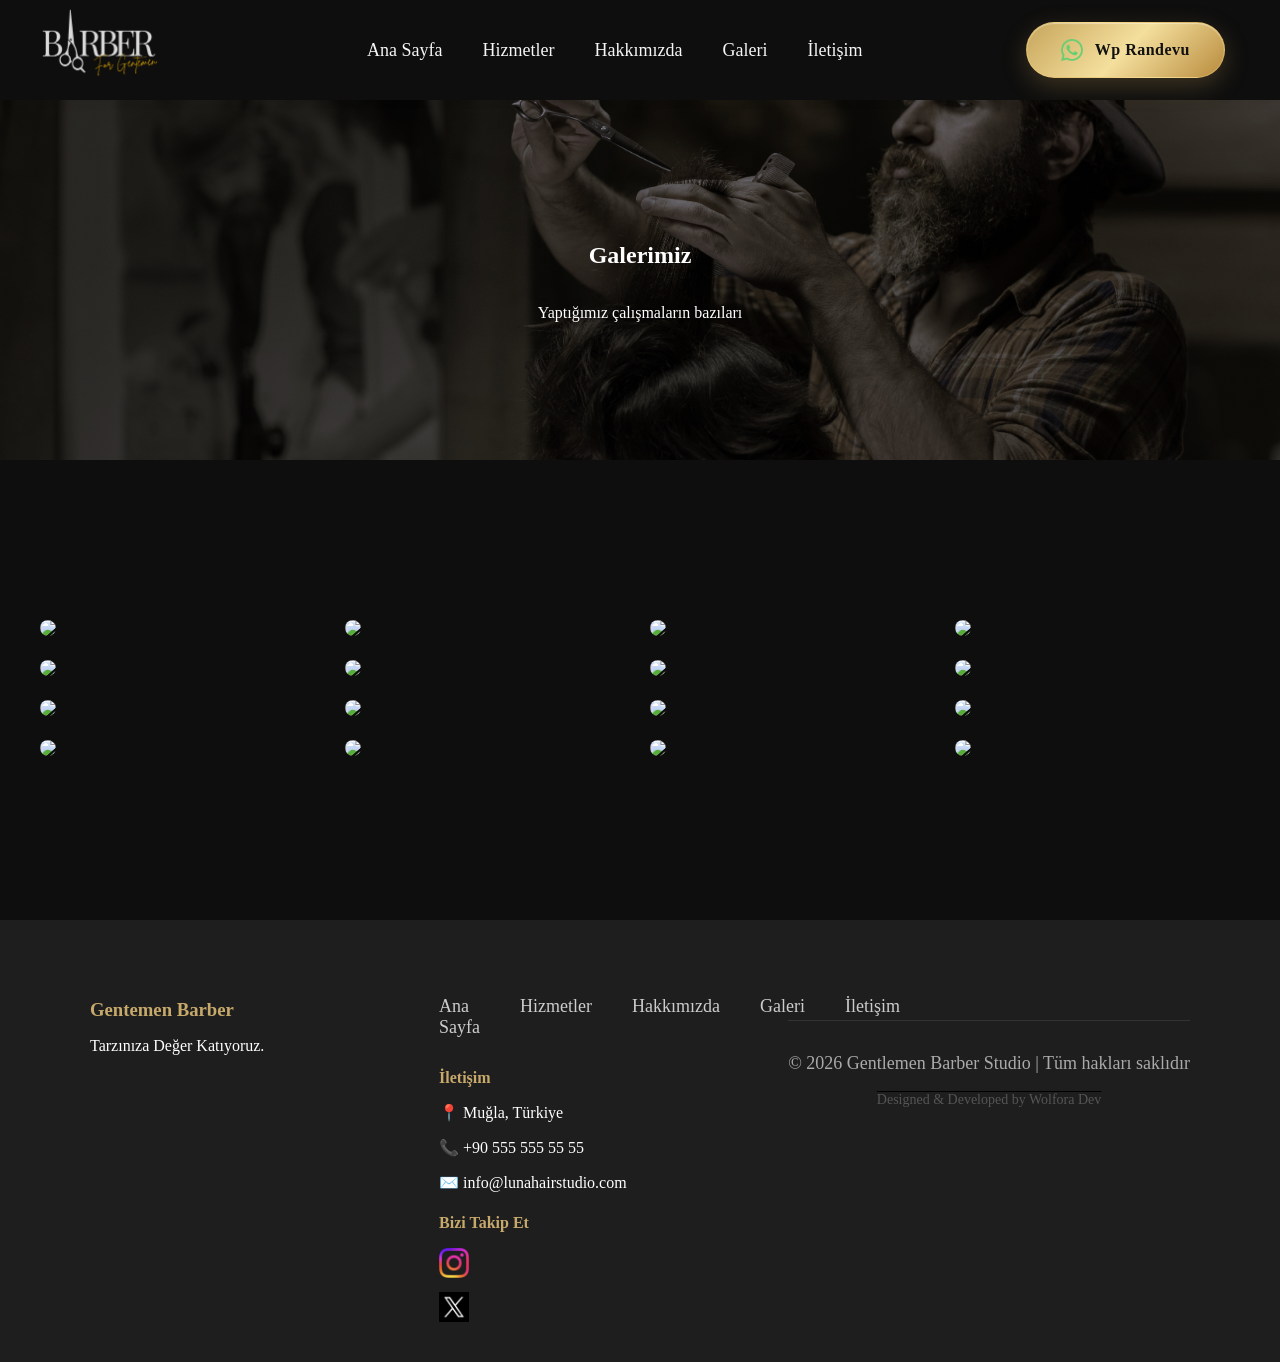
==== galeri.html @ 25ba68ae "Add files via upload" ====
<!DOCTYPE html>
<html>

<head>
    <link rel="stylesheet" href="style.css">
    <link href="https://cdnjs.cloudflare.com/ajax/libs/lightbox2/2.11.4/css/lightbox.min.css" rel="stylesheet">
</head>

<body>
   <header>
 <nav class="navbar">

    <div class="logo">
      <a href="index.html"><img src="photos/Borcelle BARBER.png" alt="Gentlemen Barber"></a>
    </div>

    <ul class="nav-links">
      <div class="close-menu">✕</div>
      <li><a href="index.html" class="active">Ana Sayfa</a></li>
      <li><a href="index.html#services" >Hizmetler</a></li>
      <li><a href="index.html#about" >Hakkımızda</a></li>
      <li><a href="index.html#home-gallery" >Galeri</a></li>
      <li><a href="index.html#contact">İletişim</a></li>
    </ul>

  <div class="nav-right">
     <a href="https://wa.me/905?text=Merhaba, randevu almak istiyorum." class="contact-whatsapp">
    <img src="photos/whatsapp.png" alt="whatsapp">
    <span>Wp Randevu</span>
  </a>
    </button>
    <div class="menu-overlay"></div>
    <div class="menu-toggle">☰</div>
  </div>
  </nav>
</header>
 <section id="gallery-hero">
  <h1>Galerimiz</h1>
  <p>Yaptığımız çalışmaların bazıları</p>
</section>




<section id="gallery">

  <div class="gallery-container">
        <a href="photos/galeri-foto.jpg" data-lightbox="test">
            <img src="photos/galeri-foto.jpg" width="200">
        </a>

         <a href="photos/galeri-foto.jpg" data-lightbox="test">
            <img src="photos/galeri-foto.jpg" width="200">
        </a>

         <a href="photos/galeri-foto.jpg" data-lightbox="test">
            <img src="photos/galeri-foto.jpg" width="200">
        </a>

         <a href="photos/galeri-foto.jpg" data-lightbox="test">
            <img src="photos/galeri-foto.jpg" width="200"> </a>


       <a href="photos/galeri-foto.jpg" data-lightbox="test">
            <img src="photos/galeri-foto.jpg" width="200">
        </a>

        <a href="photos/galeri-foto.jpg" data-lightbox="test">
            <img src="photos/galeri-foto.jpg" width="200">
        </a>

        <a href="photos/galeri-foto.jpg" data-lightbox="test">
            <img src="photos/galeri-foto.jpg" width="200">
        </a>

        <a href="photos/galeri-foto.jpg" data-lightbox="test">
            <img src="photos/galeri-foto.jpg" width="200">
        </a>

        <a href="photos/galeri-foto.jpg" data-lightbox="test">
            <img src="photos/galeri-foto.jpg" width="200">
        </a>

         <a href="photos/galeri-foto.jpg" data-lightbox="test">
            <img src="photos/galeri-foto.jpg" width="200">
        </a>

        <a href="photos/galeri-foto.jpg" data-lightbox="test">
            <img src="photos/galeri-foto.jpg" width="200">
        </a>

        <a href="photos/galeri-foto.jpg" data-lightbox="test">
            <img src="photos/galeri-foto.jpg" width="200">
        </a>


        <a href="photos/galeri-foto.jpg" data-lightbox="test">
            <img src="photos/galeri-foto.jpg" width="200">
        </a>

         <a href="photos/galeri-foto.jpg" data-lightbox="test">
            <img src="photos/galeri-foto.jpg" width="200">
        </a>

        <a href="photos/galeri-foto.jpg" data-lightbox="test">
            <img src="photos/galeri-foto.jpg" width="200">
        </a>

        <a href="photos/galeri-foto.jpg" data-lightbox="test">
            <img src="photos/galeri-foto.jpg" width="200">
        </a>
     </div>
    </section>
















  <footer id="footer">

  <div class="footer-container">

    <!-- LOGO -->
    <div class="footer-box">
      <h3>Gentemen Barber</h3>
      <p>Tarzınıza Değer Katıyoruz.</p>
    </div>

    <!-- MENÜ -->
    <div class="footer-box">

     <ul class="nav-links">
      <div class="close-menu">✕</div>
     <li><a href="index.html">Ana Sayfa</a></li>
        <li><a href="index.html#services">Hizmetler</a></li>
        <li><a href="index.html#about">Hakkımızda</a></li>
        <li><a href="index.html#home-gallery">Galeri</a></li>
      <li><a href="index.html#contact">İletişim</a></li>
    </ul>

    <!-- İLETİŞİM -->
    <div class="footer-box">
      <h4>İletişim</h4>
      <p>📍 Muğla, Türkiye</p>
      <p>📞 +90 555 555 55 55</p>
      <p>✉️ info@lunahairstudio.com</p>
    </div>

    <!-- SOSYAL -->
    <div class="footer-box">
      <h4>Bizi Takip Et</h4>
      <ul>
       <li><a href="https://www.instagram.com/"><img src="photos/insta.png" alt="Instagram"></a></li>
       <li><a href="https://twitter.com/"><img src="photos/X.png" alt="X"></a></li>
      </ul>
  

    </div>

  </div>

  <div class="footer-bottom">
    <p>© 2026 Gentlemen Barber Studio | Tüm hakları saklıdır</p> <p class="signature">Designed & Developed by Wolfora Dev</p>
  </div>

</footer>











<script>
const counters = document.querySelectorAll(".stat-box h2");

const animateCounter = (counter) => {
  const text = counter.innerText;
  const target = parseInt(text);

  if (isNaN(target)) return;

  const duration = 1000;
  const startTime = performance.now();

  // 🔥 smooth easeInOut
  const easeInOut = (t) => {
    return t < 0.5
      ? 4 * t * t * t
      : 1 - Math.pow(-2 * t + 2, 3) / 2;
  };

  const update = (currentTime) => {
    const elapsed = currentTime - startTime;
    const progress = Math.min(elapsed / duration, 1);

    const eased = easeInOut(progress);
    const value = Math.floor(eased * target);

    if (text.includes("+")) {
      counter.innerText = value + "+";
    } else if (text.includes("%")) {
      counter.innerText = value + "%";
    } else {
      counter.innerText = value;
    }

    if (progress < 1) {
      requestAnimationFrame(update);
    } else {
      counter.innerText = text;
    }
  };

  requestAnimationFrame(update);
};

const observer = new IntersectionObserver((entries, observer) => {
  entries.forEach(entry => {
    if (entry.isIntersecting) {
      animateCounter(entry.target);
      observer.unobserve(entry.target);
    }
  });
}, { threshold: 0.5 });

counters.forEach(counter => {
  observer.observe(counter);
});
</script>





<script src="https://unpkg.com/aos@2.3.1/dist/aos.js"></script>

<script>
  AOS.init({
    duration: 1000,  /* animasyon süresi */
    once: true       /* sadece 1 kez çalışır */
  });
</script>

<script>
document.addEventListener("DOMContentLoaded", () => {

  // NAVBAR ELEMENTLERİ
  const menuToggle = document.querySelector(".menu-toggle");
  const navLinks = document.querySelector(".nav-links");
  const closeMenu = document.querySelector(".close-menu");
  const links = document.querySelectorAll(".nav-links a");
  const overlay = document.querySelector(".menu-overlay");

  // 🔥 HAMBURGER
  menuToggle.addEventListener("click", () => {
    navLinks.classList.toggle("active");
    overlay.classList.toggle("active");
  });

  // 🔥 X BUTONU
  closeMenu.addEventListener("click", () => {
    navLinks.classList.remove("active");
    overlay.classList.remove("active");
  });

  // 🔥 OVERLAY
  overlay.addEventListener("click", () => {
    navLinks.classList.remove("active");
    overlay.classList.remove("active");
  });

  // 🔥 LİNKE BASINCA MENÜ KAPANIR
  links.forEach(link => {
    link.addEventListener("click", () => {
      navLinks.classList.remove("active");
      overlay.classList.remove("active");
    });
  });

  // 🔥 SCROLL ACTIVE LINK (ASİL OLAY)
  const sections = document.querySelectorAll("section, header");

  window.addEventListener("scroll", () => {
    let current = "";

    sections.forEach(section => {
      const sectionTop = section.offsetTop - 120;
      const sectionHeight = section.offsetHeight;

      if (
        window.scrollY >= sectionTop &&
        window.scrollY < sectionTop + sectionHeight
      ) {
        current = section.getAttribute("id");
      }
    });

    links.forEach(link => {
      link.classList.remove("active");

      if (link.getAttribute("href") === "#" + current) {
        link.classList.add("active");
      }
    });
  });

  // 🔥 SLIDER
  let slides = document.querySelectorAll(".slide");
  let index = 0;

  function changeSlide() {
    slides[index].classList.remove("active");
    index = (index + 1) % slides.length;
    slides[index].classList.add("active");
  }

  setInterval(changeSlide, 4000);

});
</script>


    <script src="https://code.jquery.com/jquery-3.6.0.min.js"></script>
        <script src="https://cdnjs.cloudflare.com/ajax/libs/lightbox2/2.11.4/js/lightbox.min.js"></script>
</body>

</html>
---- style.css ----
html {
  scroll-behavior: smooth;
}

body {
  margin: 0;
  overflow-x:hidden;
  background: #0E0E0E;
}

html, body {
  overflow-x: clip;
  width: 100%;
}



header {
  background: #0E0E0E;
  position: sticky;  
  top: 0;
  z-index: 1000;
  box-shadow: 0 2px 10px rgba(0, 0, 0, 0.05);
}

.navbar {
  display: flex;
  align-items: center;
  justify-content: space-between;

  
  padding: 0 40px;


  max-width: 1200px;
  margin: auto;
}




/* hamburger gizli (desktop) */
.menu-toggle {
  margin-left: auto;
  /* sağa iter */
  display: none;
  font-size: 28px;
  cursor: pointer;
}

.close-menu {
  display: none;
  /* EN ÖNEMLİ */
  color: #eeeaea;
}


.nav-links a.active {
  color: #C6A96B !important;
}


.logo {
  display: flex;
  align-items: center;
}

.logo img {
  display: block;

  max-height: 100px;
  max-width: 150px;
}

.nav-links {
  list-style: none;
  display: flex;
  gap: 40px;
  /*margin gibi exstra boşluk eklemeden halleder*/
}

.nav-links a {
  text-decoration: none;
  color: #F5F5F5;
  position: relative;
  /*alt çizginin referansı(absulute)*/
  transition: 0.3s;
  /*transition burada çünkü hoverda olsaydı sadece üzerine geldiğinde çalışırdı.*/
  font-size: 18px;
  font-weight: 500;
}

/* Hover efekti */
.nav-links a:hover {
  color: #C6A96B;
}

/* Alt çizgi animasyon */
.nav-links a::after {
  content: "";
  /*before, after yazarken content belirtmek zorunlu, fakat burada şekil oluşturuyoruz o yüzden boş*/
  position: absolute;
  width: 0;
  height: 2px;
  /*alt çizgi kalınlığı*/
  background: #C6A96B;
  left: 0;
  bottom: -5px;
  /*alt çizgi ve yazı arasındaki boşluk*/
  transition: 0.3s;
}

.nav-links a:hover::after {
  width: 100%;
}

.nav-right {
  display: flex;
  align-items: center;
  gap: 15px;
}




@media (max-width: 768px) {

  .menu-toggle {
    display: block; /* hamburger görünür */
    color:#F5F5F5;
    
  }

  
  .logo img {
    max-height: 60px;
    max-width: 120px;
  }

   .nav-links a {
    font-size: 16px;
  }
  .nav-links {
    position: fixed;
    top: 0;
    right: -100%;

    list-style: none;
    padding-top: 80px;
    padding-left: 40px;
    margin: 0;
    width: 75%;
    max-width: 260px;
    height: 100vh;
    overflow-y: auto;

    background: #1E1E1E;
    text-align: left;
    gap: 25px;
    flex-direction: column;
   
    align-items: flex-start;
    justify-content: flex-start;
    display: flex;
    transition: 0.3s;
    z-index: 999;
  }

  .nav-links li {
    width: 100%;
    max-width: 200px;
    min-width: 0;
    text-align: left;
    padding: 1px 0;
    border-bottom: 0.3px solid #dcd5d5;
    display: flex;
    justify-content: left;
    margin: 1px 0;

  }

  .nav-links a {
    display: inline-block;
    text-align: left;
  }

  .nav-links li a {
    color: white;
  }

.nav-links a.active {
  color: #C6A96B ;
}


  .nav-links li:last-child {
  border-bottom: none;
}

  .nav-links.active {
    right: 0;
  }

  .close-menu {
    display: block;
    position: absolute;
    top: 20px;
    right: 20px;
    font-weight: bold;
    font-size: 28px;
    cursor: pointer;
  }
  .menu-overlay {
  position: fixed;
  inset: 0;
  background: rgba(0,0,0,0.5);

  opacity: 0;
  visibility: hidden;

  transition: 0.3s;
  z-index: 998;
}
.menu-overlay.active {
  opacity: 1;
  visibility: visible;

}


}





















.hero {
  display: flex;
  justify-content: center;
  height: 80vh;
  align-items: center;
  text-align: center;
  position: relative;
 
}


.slider {
  position: absolute;
  width: 100%;
  height: 100%;
}

.slide {
  position: absolute;
  width: 100%;
  height: 100%;
  background-size: cover;
  background-position: center;

  opacity: 0;
  transition: 1s;
}


.hero img {
  height: 83vh;
}

.slide.active {
  opacity: 1;
}



/* içerik */
.hero-content {
  position: relative;
  z-index: 2;
  /*sliderın üstünde görünmesi için*/
  color: white;
  padding: 200px 100px 100px 100px;
}


/* BAŞLIK */
.hero h1 {
  font-size: 48px;
  margin-bottom: 15px;
  color: #ffffff;
  text-shadow: 0 4px 15px rgba(0, 0, 0, 0.6);

}

/* ALT YAZI */
.hero p {
  font-size: 18px;
  margin-bottom: 25px;
  color: #e0e0e0;
  text-shadow: 0 2px 10px rgba(0, 0, 0, 0.5);
}

.contact-bar {
  display: flex;
  align-items: center;
  gap: 50px;
  margin-top: 150px;
  
}

.contact-bar a {
  font-family: Raleway;
}

/* 📞 TELEFON */
.contact-phone {
  display: flex;
  align-items: center;
  gap: 8px;

  color: #F5F5F5;
  text-decoration: none;
  font-size: 16px;
  transition: 0.3s;
}

.contact-phone .icon {
  font-size: 16px;
}

.contact-phone:hover {
  color: #A88F6B;
}

/* 💬 WHATSAPP BUTON */
.contact-whatsapp{
    display:inline-flex;
    align-items:center;
    justify-content:center;
    gap:12px;

    padding:16px 34px;

    background:linear-gradient(135deg,#c7a55b,#f4df9d,#b88b3d);
    border:1px solid rgba(255,215,120,.35);
    border-radius:50px;

    color:#111;
    text-decoration:none;
    font-size:16px;
    font-weight:600;
    letter-spacing:.5px;

    box-shadow:
        0 8px 25px rgba(199,165,91,.25),
        inset 0 1px 1px rgba(255,255,255,.4);

    transition:all .35s ease;

    position:relative;
    overflow:hidden;
}

.contact-whatsapp::before{
    content:"";
    position:absolute;
    top:0;
    left:-120%;
    width:60%;
    height:100%;

    background:linear-gradient(
        120deg,
        transparent,
        rgba(255,255,255,.45),
        transparent
    );

    transition:left .8s ease;
}

.contact-whatsapp:hover::before{
    left:150%;
}

.contact-whatsapp:hover{
    transform:translateY(-4px);
    box-shadow:
        0 15px 35px rgba(199,165,91,.35);
}

.contact-whatsapp:active{
    transform:translateY(-1px);
}

.contact-whatsapp img{
    width:22px;
    height:22px;
    transition:transform .35s ease;
}

.contact-whatsapp:hover img{
    transform:rotate(-8deg) scale(1.08);
}

.contact-whatsapp span{
    white-space:nowrap;
}




.location {
  display: block;
  text-align: center;
  margin-top: 20px;

  color: #CFCFCF;
  font-size: 16px;
  text-decoration: none;

  transition: 0.3s;
}

.location:hover {
  color: #A88F6B;
}

@media (max-width: 768px) {

  .hero {
    height: 90vh;
  }

  .hero-content {
    padding: 120px 20px 60px 20px;
  }

  .hero h1 {
    font-size: 32px;
    margin-bottom: 10px;
  }

  .hero p {
    font-size: 15px;
    margin-bottom: 20px;
  }

  .contact-bar {
    flex-direction: column;
    gap: 20px;
    margin-top: 40px;
  }

  .contact-phone {
    font-size: 15px;
  }

  .contact-whatsapp {
    padding: 12px 26px;
    font-size: 15px;
    gap: 8px;
  }

  .contact-whatsapp img {
    width: 20px;
    height: 20px;
  }

  .location {
    font-size: 14px;
    margin-top: 15px;
  }
}

@media (max-width: 400px) {

  .hero h1 {
    font-size: 26px;
  }

  .hero p {
    font-size: 14px;
  }

  .contact-whatsapp {
    padding: 10px 22px;
  }
}



















#services {
  text-align: center;
  font-size: 18px;
  padding: 250px 20px;
}

#services h2 {
  margin-bottom: 80px;
  text-decoration-line: overline;
  text-decoration-color: #C6A96B;
  font-size: 25px;
  color: #F5F5F5;
}

.service-card h3 {
  margin-bottom: 10px;
  color: #C6A96B;
}

.services-container {
  display: grid;
  /* 3 sütunlu bir grid yapısı oluşturuyoruz */
  grid-template-columns: repeat(3, 1fr);
  /*3 sütun oluştur, her biri eşit genişlikte (1fr)*/
  gap: 30px;
  margin-top: 40px;
  max-width: 1100px;
  /* 👈 genişliği sınırla. eleman ekranla birlikte küçülür*/
  margin: 40px auto;
  /* 👈 kutuyu ORTALAR 🔥 */
}

.service-card {
  background: #23211F;
  padding: 30px;
  border-radius: 15px;
  text-align: center;
  transition: 0.3s;
}

.service-card p {
  color: #CFCFCF;
  line-height: 1.6;
}

/* hover 🔥 */
.service-card:hover {
  transform: translateY(-10px);
  box-shadow: 0 10px 25px rgba(0, 0, 0, 0.1);
}

.service-card img {
  width: 100%;
  /* kartı doldurur */
  height: 300px;
  /* sabit yükseklik */
  object-fit: cover;
  /* kırpma ama bozulmaz */
  border-radius: 10px;
  
  margin-bottom: 15px;
  /* yazıdan boşluk */
  transition: 0.4s;
}

@media (max-width: 1024px) {

  .services-container {
    grid-template-columns: repeat(2, 1fr);
    gap: 25px;
  }
}

@media (max-width: 768px) {

  #services {
    padding: 120px 40px;
    font-size: 16px;
  }

  #services h2 {
    font-size: 22px;
    margin-bottom: 50px;
  }

  .services-container {
    grid-template-columns: 1fr;
    gap: 20px;
    margin: 30px auto;
  }

  .service-card {
    padding: 20px;
  }

  .service-card img {
    height: 250px;
  }

  .service-card h3 {
    font-size: 18px;
  }

  .service-card p {
    font-size: 14px;
  }
}










#about {
  padding: 150px 40px;
  background: #1C1B19;
}

/* ÜST BAŞLIK */
.about-title h2 {
  margin-top: 80px;
  margin-bottom: 40px;
  text-decoration-line: overline;
  text-decoration-color: #C6A96B;
  color: #F5F5F5;
  text-align: center;
  font-size: 25px;
}


.about-text h2 {
  font-size: 32px;
  color: #F5F5F5;
  font-family: 'Prata', serif;
  margin-left: 10px;
  margin-bottom: 40px;
}

/* CONTAINER */
.about-container {
  display: flex;
  align-items: center;
  justify-content: center;
  gap: 50px;
  max-width: 1100px;
  margin: auto;
  padding-bottom: 200px;
}

/* FOTO */
.about-image img {
  width: 100%;
  max-width: 600px;
  border-radius: 15px;
  box-shadow: 0 10px 25px rgba(0, 0, 0, 0.3);
  align-items: center;
  margin-left: auto;
}

/* YAZI */
.about-text {
  margin-top: 20px;
  font-size: 17px;
  max-width: 500px;
  text-align: start;
}

.about-text p {
  margin-bottom: 15px;
  color: #CFCFCF;
  line-height: 1.6;
}

/* LİSTE */
.about-text ul {
  margin-top: 20px;
  list-style: none;
  padding: 0;
}

.about-text li {
  margin-bottom: 10px;
  color: #9A9A9A;
}








 
  .why-us-section {
  background: url("photos/background.png") center/cover no-repeat;
  overflow: visible;
}

.why-us-section::before {
  content: "";
  position: absolute;
  inset: 0;
  background: rgba(15,14,13,0.75); /* daha hafif yaptık */
  z-index: 1;
}

.why-us-section .container {
  display: flex;
  position: relative;
  z-index: 5;
  justify-content: space-between;
  align-items: center;
  gap: 40px;
  max-width: 1100px;
  margin: auto;
  flex-wrap: wrap;
}

/* SOL TARAF */
.choosing-us {
  flex: 1;
  min-width: 280px;
  padding-bottom: 100px;
}

.choosing-us h3 {
  font-size: 30px;
  font-weight: 700;
  color: #F5F5F5;
  margin-bottom: 15px;
}

.choosing-us h3::after {
  content: "";
  width: 400px;
  height: 2px;
  background: #c59d5f;
  /* altın tonu */
  display: block;
  margin-top: 8px;
}

.choosing-us p {
  color: #CFCFCF;
  line-height: 1.6;
}

/* SAĞ TARAF */
.stats {
  flex: 1;
  display: grid;
  grid-template-columns: repeat(2, 1fr);
  gap: 20px;
  min-width: 280px;
}

.stat-box {
  background: white;
  padding: 20px;
  text-align: center;
  border-radius: 12px;
  transition: 0.3s;
  box-shadow: 0 5px 15px rgba(0, 0, 0, 0.05);
}

.stat-box:hover {
  transform: translateY(-5px) scale(1.03);
}

.stat-box h2 {
  font-size: 28px;
  color: #c59d5f;
  margin-bottom: 5px;
}

.stat-box span {
  font-size: 14px;
  color: #444;
}
@media (max-width: 1024px) {

  .stats {
    grid-template-columns: repeat(2, 1fr);
  }

  .why-us-section .container {
    flex-direction: column;
    text-align: center;
  }

  .choosing-us h3::after {
    margin-left: auto;
    margin-right: auto;
  }
}

@media (max-width: 768px) {

  #about {
    padding: 80px 20px;
  }

  .about-title h2 {
    margin-top: 40px;
    margin-bottom: 20px;
    font-size: 20px;
  }

  .about-container {
    flex-direction: column;
    gap: 30px;
    padding-bottom: 80px;
  }

  .about-image img {
    max-width: 100%;
    margin-left: 0;
  }

  .about-text {
    max-width: 100%;
    margin-top: 0;
    font-size: 15px;
    text-align: center;
  }

  .about-text h2 {
    font-size: 24px;
    margin-left: 0;
    margin-bottom: 20px;
    text-align: center;
  }

  .about-text ul {
    display: inline-block;
    text-align: left;
  }

  /* NEDEN BİZİ TERCİH ETMELİSİNİZ */
  .choosing-us {
    padding-bottom: 40px;
    min-width: 100%;
  }

  .choosing-us h3 {
    font-size: 22px;
    text-align: center;
  }

  .choosing-us h3::after {
    width: 120px;
    margin: 8px auto 0;
  }

  .choosing-us p {
    text-align: center;
  }

  .stats {
    grid-template-columns: 1fr 1fr;
    gap: 15px;
    min-width: 100%;
  }

  .stat-box {
    padding: 15px;
  }

  .stat-box h2 {
    font-size: 22px;
  }

  .stat-box span {
    font-size: 13px;
  }
}

@media (max-width: 400px) {

  .stats {
    grid-template-columns: 1fr;
  }
}












/*galeri*/


#gallery-hero {
  height: 40vh;
  background: linear-gradient(rgba(0, 0, 0, 0.4), rgba(0, 0, 0, 0.4)),
    url("photos/galeri.jpg");
  background-size: cover;
  background-position: center;
  display: flex;
  flex-direction: column;
  justify-content: center;
  align-items: center;
  color: white;
  text-align: center;
  z-index: 0;
}





.gallery-container {
  display: grid;
  grid-template-columns: repeat(4, 1fr);
  gap: 20px;
  padding: 160px 40px;
}

@media (max-width: 992px) {
  .gallery-container {
    grid-template-columns: repeat(3, 1fr);
    /* 2 sütun yapar */
  }
}
@media (max-width: 600px) {
  .gallery-container {
    grid-template-columns: repeat(2, 1fr);
    /* 2 sütun yapar */
  }
}

@media (max-width: 560px) {
  .gallery-container {
    flex-direction: column;
  }
}

.gallery-container img {
  width: 100%;
  max-width: 600px;
  max-height: 280px;
  border-radius: 10px;
  transition: 0.4s;
}

/* YUMUŞAK ZOOM */
.gallery-container a {
  overflow: hidden;
  position: relative;
}

.gallery-container img:hover {
  transform: scale(1.05);
}





.gallery-container a::after {
  content: "+";
  position: absolute;
  top: 50%;
  left: 50%;
  transform: translate(-50%, -50%);

  font-size: 30px;
  color: white;
  opacity: 0;
  transition: 0.3s;
}

.gallery-container a::before {
  content: "";
  position: absolute;
  inset: 0;
  background: rgba(0, 0, 0, 0.3);
  opacity: 0;
  transition: 0.3s;
}

.gallery-container a:hover::before,
.gallery-container a:hover::after {
  opacity: 1;
}

/*galeri*/









#home-gallery {
  padding: 100px 20px;
  text-align: center;
  background: #181818;
}

#home-gallery h2 {
  margin-bottom: 70px;
  margin-top: 30px;
  text-decoration-line: overline;
  text-decoration-color: #C6A96B;
  color: #F5F5F5;
  text-align: center;
  font-size: 25px;
}


/* GRID */
.gallery-grid {
  display: grid;
  grid-template-columns: repeat(4, 1fr);
  gap: 20px;
  max-width: 1100px;
  margin: auto;
}
@media (max-width: 600px) {
  .gallery-grid{
    grid-template-columns: repeat(2, 1fr);
    /* 2 sütun yapar */
  }
  #home-gallery h2 {
    margin-top: 40px;
    margin-bottom: 30px;
    font-size: 20px;
  }

  .gallery-grid {
    gap: 15px;
  }
  .gallery-grid img {
    height: 200px;
  }
}
/* FOTO */
.gallery-grid img {
  width: 100%;
  max-width: 600px;
  height: 280px;
  object-fit: cover;
  border-radius: 10px;
  transition: 0.4s;
  cursor: pointer;

}

/* SOFT ZOOM */
.gallery-grid img:hover {
  transform: scale(1.05);
}

/* BUTON */
.gallery-btn {
  display: inline-block;
  /* link gibi davranır */
  margin-top: 40px;
  padding: 12px 25px;
  background: #C6A96B;
  color: white;
  border-radius: 25px;
  text-decoration: none;
  transition: 0.3s;
}

.gallery-btn:hover {
  background: #8a6b27;
  transform: translateY(-2px);
}













#testimonials {
  padding: 80px 20px;
  text-align: center;
  background: #1C1B19;
}

#testimonials h2 {
  margin-bottom: 50px;
  text-decoration-line: overline;
  text-decoration-color: #C6A96B;
  color: #F5F5F5;
  text-align: center;
  font-size: 25px;
}

@media (max-width: 768px) {
  #testimonials {
    padding: 60px 20px;
  }

  #testimonials h2 {
    font-size: 22px;
    margin-bottom: 40px;
  }
}


/* container */
.testimonial-container {
  display: flex;
  justify-content: center;
  gap: 30px;
  flex-wrap: wrap;
  /* Sığmayan elemanlar alt satıra geçer */
}

/* kart */
.testimonial {
  background: #ebdbd1;
  padding: 25px;
  border-radius: 15px;
  max-width: 300px;
  transition: 0.3s;
  /* Hareketin yumuşak olması için şart! */
}

/* hover */
.testimonial:hover {
  transform: translateY(-5px);
  /* Üstüne gelince 5px yukarı kalkar */
  box-shadow: 0 10px 20px rgba(0, 0, 0, 0.1);
}

/* yazılar */
.testimonial p {
  font-style: italic;
  margin-bottom: 15px;
  color: #555;
}

.testimonial h4 {
  margin-bottom: 10px;
  color: #333;
}

/* yıldız */
.stars {
  color: #d7c039;
  font-size: 18px;
}













#contact {
  padding: 80px 20px;
  background: #181818;
  text-align: center;
}

#contact h2 {
  margin-bottom: 80px;
  text-decoration-line: overline;
  text-decoration-color: #C6A96B;
  color: #F5F5F5;
  text-align: center;
  font-size: 25px;
}

@media (max-width: 768px) {
  #contact {
    padding: 60px 20px;
  }

  #contact h2 {
    font-size: 22px;
    margin-bottom: 40px;
  }
}

.contact-container {
  display: flex;
  justify-content: center;
  gap: 40px;
  flex-wrap: wrap;

  max-width: 1100px;
  margin: auto;
}

/* KUTULAR */
.contact-box {
  flex: 1;
  min-width: 250px;
  text-align: left;
}

.contact-box a {
  color: #F5F5F5;
  text-decoration: none;
  transition: 0.3s;
}

.contact-box a:hover {
  color: #C6A96B;
}

/* BAŞLIK */
.contact-box h3 {
  margin-bottom: 15px;
  color: #C6A96B;
}

/* YAZI */
.contact-box p {
  margin-bottom: 10px;
  color: #F5F5F5;
  text-decoration: none;
}









/*footer*/

#footer {
  background: #1E1E1E;
  color: #fff;
  padding: 60px 20px 20px;
}

/* CONTAINER */
.footer-container {
  display: flex;
  justify-content: space-between;
  flex-wrap: wrap;
  /* Sığmayan elemanlar alt satıra geçer */
  gap: 40px;
  max-width: 1100px;
  margin: auto;
}

/* KUTULAR */
.footer-box {
  flex: 1;
  /* tüm kutular eşit genişlikte olur */
  min-width: 200px;
}

/* BAŞLIKLAR */
.footer-box h3,
.footer-box h4 {
  margin-bottom: 15px;
  color: #C6A96B;
}

/* LİNKLER */
.footer-box ul {
  list-style: none;
  padding: 0;
}

.footer-box ul li {
  margin-bottom: 10px;
}

.footer-box a {
  color: #ccc;
  text-decoration: none;
  transition: 0.3s;
}

.footer-box a:hover {
  color: #C6A96B;
}

.footer-box img {
  width: 30px;
  margin-right: 10px;
  transition: 0.3s;
}

.footer-box img:hover {
  transform: scale(1.2);
}

/* ALT KISIM */
.footer-bottom {
  text-align: center;
  flex-direction: column;
  margin-top: 40px;
  border-top: 1px solid #333;
  padding-top: 14px;
  font-size: 18px;
  color: #aaa;
}

.signature {
  text-decoration: overline;
  text-decoration-color: #000000;
  font-size: 14px;
  color: #555;
}
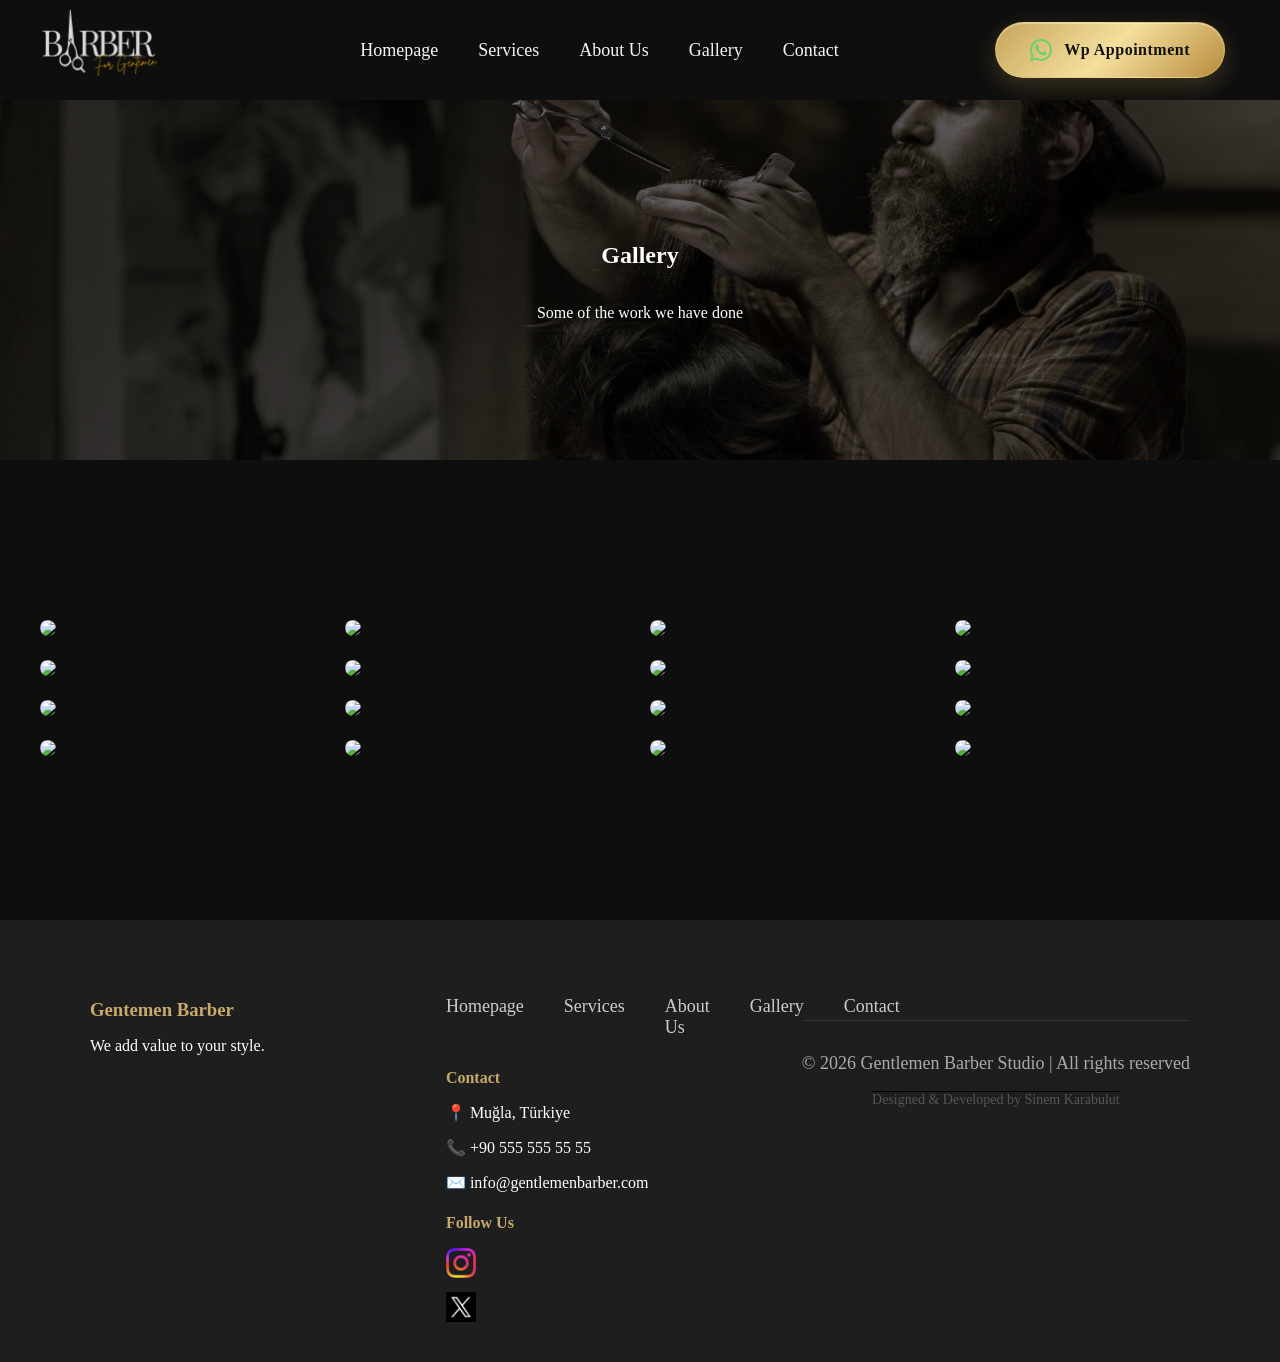
==== commit 99509e18: "Translate content from Turkish to English" ====
--- a/galeri.html
+++ b/galeri.html
@@ -16,17 +16,17 @@
 
     <ul class="nav-links">
       <div class="close-menu">✕</div>
-      <li><a href="index.html" class="active">Ana Sayfa</a></li>
-      <li><a href="index.html#services" >Hizmetler</a></li>
-      <li><a href="index.html#about" >Hakkımızda</a></li>
-      <li><a href="index.html#home-gallery" >Galeri</a></li>
-      <li><a href="index.html#contact">İletişim</a></li>
+      <li><a href="index.html" class="active">Homepage</a></li>
+      <li><a href="index.html#services" >Services</a></li>
+      <li><a href="index.html#about" >About Us</a></li>
+      <li><a href="index.html#home-gallery" >Gallery</a></li>
+      <li><a href="index.html#contact">Contact</a></li>
     </ul>
 
   <div class="nav-right">
      <a href="https://wa.me/905?text=Merhaba, randevu almak istiyorum." class="contact-whatsapp">
     <img src="photos/whatsapp.png" alt="whatsapp">
-    <span>Wp Randevu</span>
+    <span>Wp Appointment</span>
   </a>
     </button>
     <div class="menu-overlay"></div>
@@ -35,8 +35,8 @@
   </nav>
 </header>
  <section id="gallery-hero">
-  <h1>Galerimiz</h1>
-  <p>Yaptığımız çalışmaların bazıları</p>
+  <h1>Gallery</h1>
+  <p>Some of the work we have done</p>
 </section>
 
 
@@ -134,7 +134,7 @@
     <!-- LOGO -->
     <div class="footer-box">
       <h3>Gentemen Barber</h3>
-      <p>Tarzınıza Değer Katıyoruz.</p>
+      <p>We add value to your style.</p>
     </div>
 
     <!-- MENÜ -->
@@ -142,24 +142,24 @@
 
      <ul class="nav-links">
       <div class="close-menu">✕</div>
-     <li><a href="index.html">Ana Sayfa</a></li>
-        <li><a href="index.html#services">Hizmetler</a></li>
-        <li><a href="index.html#about">Hakkımızda</a></li>
-        <li><a href="index.html#home-gallery">Galeri</a></li>
-      <li><a href="index.html#contact">İletişim</a></li>
+     <li><a href="index.html">Homepage</a></li>
+        <li><a href="index.html#services">Services</a></li>
+        <li><a href="index.html#about">About Us</a></li>
+        <li><a href="index.html#home-gallery">Gallery</a></li>
+      <li><a href="index.html#contact">Contact</a></li>
     </ul>
 
     <!-- İLETİŞİM -->
     <div class="footer-box">
-      <h4>İletişim</h4>
+      <h4>Contact</h4>
       <p>📍 Muğla, Türkiye</p>
       <p>📞 +90 555 555 55 55</p>
-      <p>✉️ info@lunahairstudio.com</p>
+      <p>✉️ info@gentlemenbarber.com</p>
     </div>
 
     <!-- SOSYAL -->
     <div class="footer-box">
-      <h4>Bizi Takip Et</h4>
+      <h4>Follow Us</h4>
       <ul>
        <li><a href="https://www.instagram.com/"><img src="photos/insta.png" alt="Instagram"></a></li>
        <li><a href="https://twitter.com/"><img src="photos/X.png" alt="X"></a></li>
@@ -171,7 +171,7 @@
   </div>
 
   <div class="footer-bottom">
-    <p>© 2026 Gentlemen Barber Studio | Tüm hakları saklıdır</p> <p class="signature">Designed & Developed by Wolfora Dev</p>
+    <p>© 2026 Gentlemen Barber Studio | All rights reserved</p> <p class="signature">Designed & Developed by Sinem Karabulut</p>
   </div>
 
 </footer>
@@ -340,4 +340,4 @@
         <script src="https://cdnjs.cloudflare.com/ajax/libs/lightbox2/2.11.4/js/lightbox.min.js"></script>
 </body>
 
-</html>+</html>
